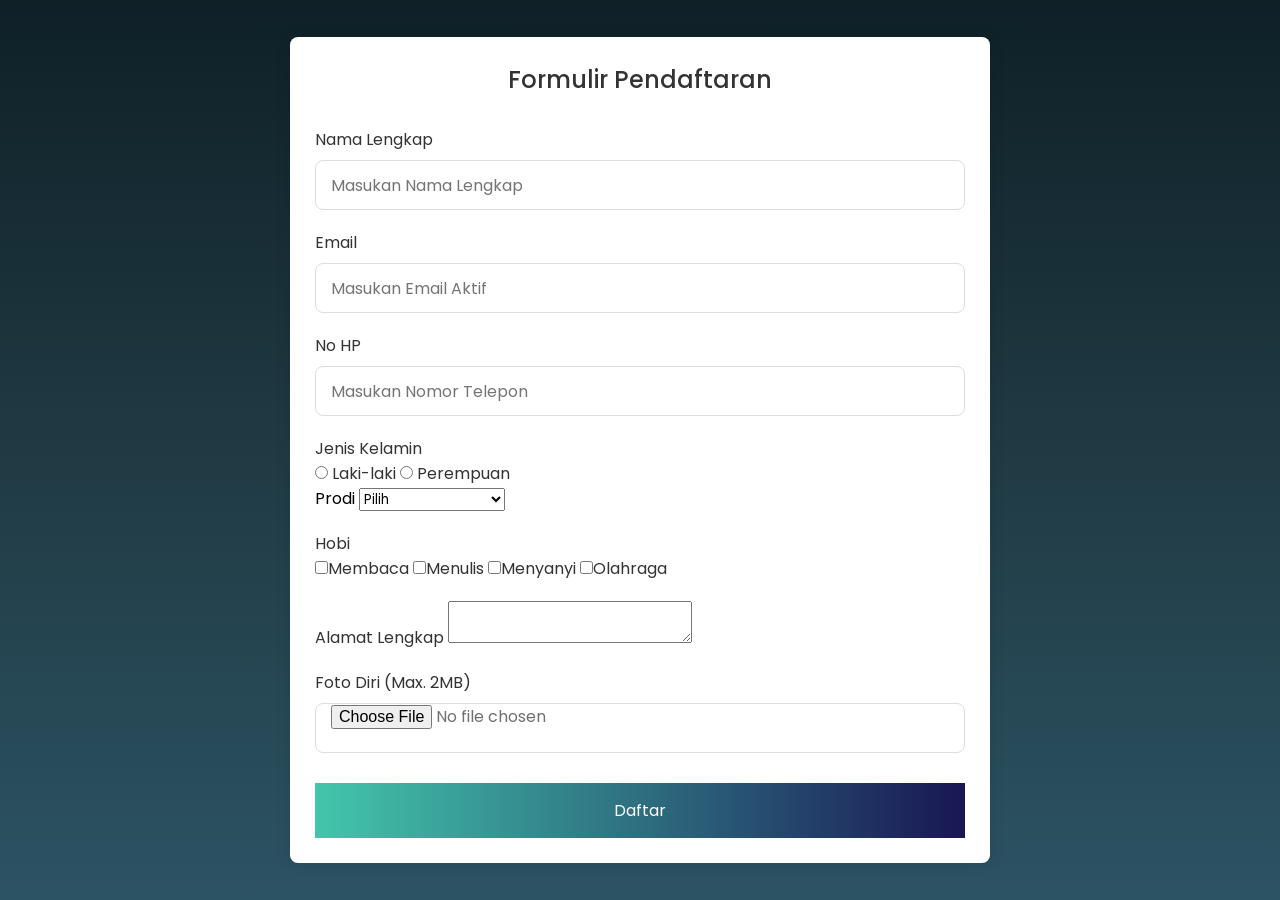
==== form.html @ 169823bb "first commit" ====
<!DOCTYPE html>
<html lang="en">
<head>
    <meta charset="UTF-8">
    <meta name="viewport" content="width=device-width, initial-scale=1.0">
    <title>Form Pendaftaran</title>
    <link rel="stylesheet" href="css/form.css">
</head>
<body>
    <div class="container">
        <header>Formulir Pendaftaran</header>
        <form class="form" action="#">
            <div class="input-box">
                <label>Nama Lengkap</label>
                <input type="text" placeholder="Masukan Nama Lengkap" required>
            </div>

            <div class="input-box">
                <label>Email</label>
                <input type="email" placeholder="Masukan Email Aktif" required>
            </div>

            <div class="input-box">
                <label>No HP</label>
                <input type="number" placeholder="Masukan Nomor Telepon" required>
            </div>

            <div class="gender">
                <label>Jenis Kelamin</label>
                <div>
                    <label><input type="radio" value="laki-laki"/> Laki-laki</label>
                    <label><input type="radio" value="perempuan"/> Perempuan</label>
                </div>
            </div>

            <div class="select-box">
                <label>Prodi</label>
                <select name="prodi" id="prodi" required>
                    <option value="">Pilih</option>
                    <option>Teknik Informatika</option>
                    <option>Sistem Informasi</option>
                    <option>Sistem Komputer</option>
                </select>
            </div>

            <div class="gender">
                <label>Hobi</label>
                <div>
                    <label><input type="checkbox" value="membaca">Membaca</label>
                    <label><input type="checkbox" value="menulis">Menulis</label>
                    <label><input type="checkbox" value="menyanyi">Menyanyi</label>
                    <label><input type="checkbox" value="olahraga">Olahraga</label>
                </div>
            </div>

            <div class="input-box">
                <label>Alamat Lengkap</label>
                <textarea name="alamat" id="alamat" required></textarea>
            </div>
            
            <div class="input-box">
                <label>Foto Diri (Max. 2MB)</label>
                <input type="file" name="foto_diri" id="foto_diri" accept=".jpg,.jpeg,.png" required>
            </div>
            
            <button type="submit">Daftar</button>
        </form>
    </div>
</body>
</html>
---- css/form.css ----
@import url('https://fonts.googleapis.com/css2?family=Poppins:ital,wght@0,100;0,200;0,300;0,400;0,500;0,600;0,700;0,800;0,900;1,100;1,200;1,300;1,400;1,500;1,600;1,700;1,800;1,900&display=swap');

* {
  margin: 0;
  padding: 0;
  font-family: "Poppins", sans-serif;
  box-sizing: border-box;
}

body {
  min-height: 100vh;
  display: flex;
  align-items: center;
  justify-content: center;
  padding: 20px;
  background: linear-gradient(#0F2027, #203A43, #2C5364);
}

.container {
  position: relative;
  max-width: 700px;
  width: 100%;
  background: #fff;
  padding: 25px;
  border-radius: 8px;
  box-shadow: 0 0 15px rgba(0, 0, 0, 0.1);
}

.container header {
  font-size: 1.5rem;
  color: #333;
  font-weight: 500;
  text-align: center;
}

.container .form {
  margin-top: 30px;
}

.form .input-box {
  width: 100%;
  margin-top: 20px;
}

.input-box { /* Group related styles */
  label {
    color: #333;
  }
  input,
  .select-box { /* Target both elements */
    position: relative;
    height: 50px;
    width: 100%;
    outline: none;
    font-size: 1rem;
    color: #707070;
    margin-top: 8px;
    border: 1px solid #ddd;
    border-radius: 8px;
    padding: 0 15px;
  }
  input:focus {
    box-shadow: 0 1px 0 rgba(0, 0, 0, 0.1);
  }
}

.form .column {
  display: flex;
  column-gap: 15px;
}

.form .gender {
  margin-top: 20px;
}

.gender label {
  color: #333;
  font-size: 1rem;
  font-weight: 400;
  margin-bottom: 8px;
}

.form button {
    height: 55px;
    width: 100%;
    color: #fff;
    font-size: 1rem;
    font-weight: 400;
    margin-top: 30px;
    border: none;
    cursor: pointer;
    transition: all 0.2s ease;
    background: linear-gradient(to right, #43C6AC, #191654);
  }
  
  .form button:hover {
    background: rgb(88, 56, 250);
  }
  
  @media screen and (max-width: 500px) {
    .form .column {
      flex-wrap: wrap;
    }
    .form .gender {
      row-gap: 15px;
    }
  }
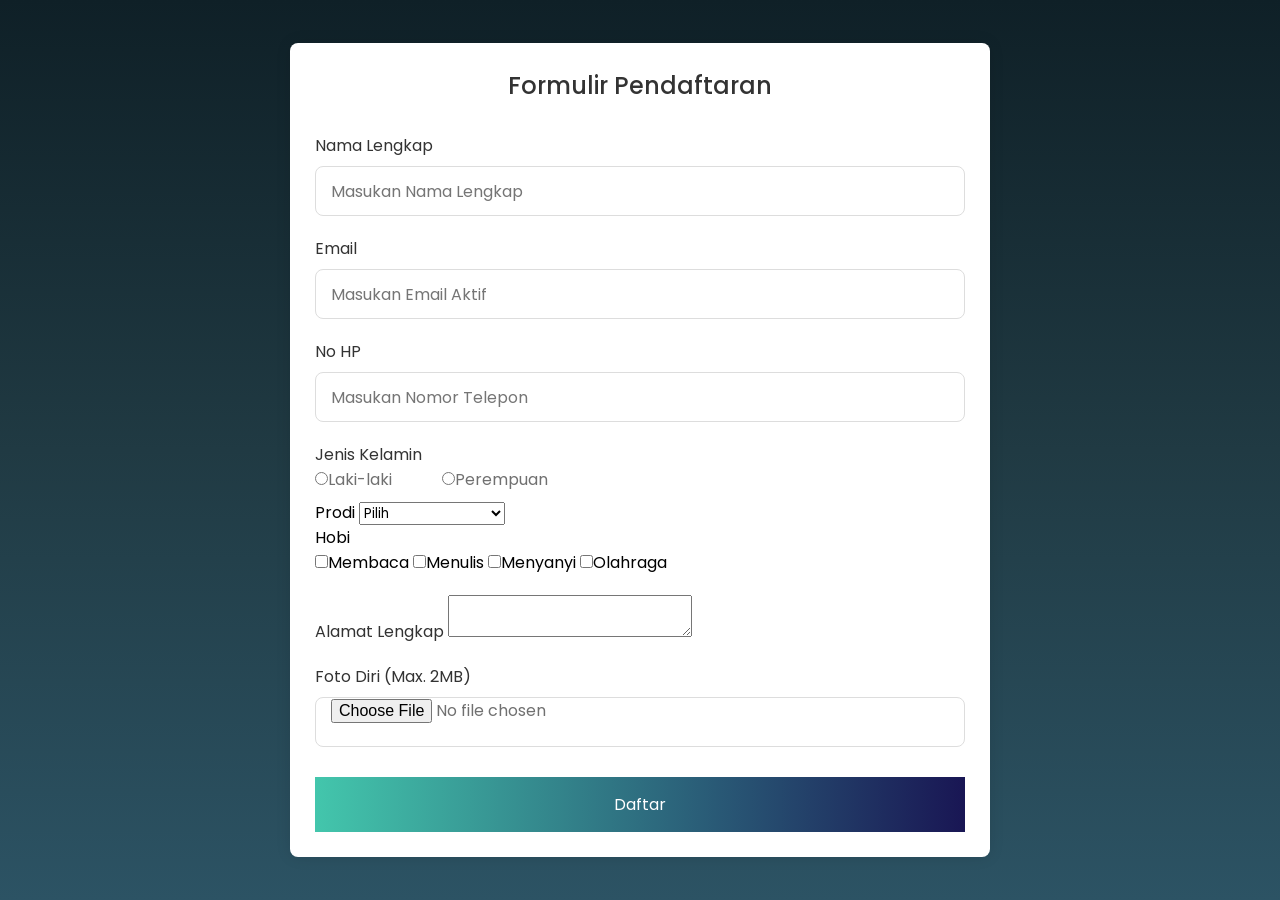
==== commit b20c8ea0: "update tugas 7" ====
--- a/form.html
+++ b/form.html
@@ -27,9 +27,13 @@
 
             <div class="gender">
                 <label>Jenis Kelamin</label>
-                <div>
-                    <label><input type="radio" value="laki-laki"/> Laki-laki</label>
-                    <label><input type="radio" value="perempuan"/> Perempuan</label>
+                <div class="gender-option">
+                    <div class="gdr">
+                        <label><input type="radio" >Laki-laki</label>
+                    </div>
+                    <div class="gdr">
+                        <label><input type="radio" >Perempuan</label>
+                    </div>
                 </div>
             </div>
 
@@ -43,7 +47,7 @@
                 </select>
             </div>
 
-            <div class="gender">
+            <div class="hobby">
                 <label>Hobi</label>
                 <div>
                     <label><input type="checkbox" value="membaca">Membaca</label>
--- a/css/form.css
+++ b/css/form.css
@@ -46,8 +46,7 @@
   label {
     color: #333;
   }
-  input,
-  .select-box { /* Target both elements */
+  input,.select-box { /* Target both elements */
     position: relative;
     height: 50px;
     width: 100%;
@@ -80,6 +79,25 @@
   margin-bottom: 8px;
 }
 
+.form :where(.gender-option, .gdr){
+  display: flex;
+  align-items: center;
+  column-gap: 50px;
+  flex-wrap: wrap;
+}
+
+.form .gdr{
+  column-gap: 5px;
+}
+
+.form :where(.gdr input, .gdr label){
+  cursor: pointer;
+}
+
+.gdr label{
+  color: #707070;
+}
+
 .form button {
     height: 55px;
     width: 100%;
